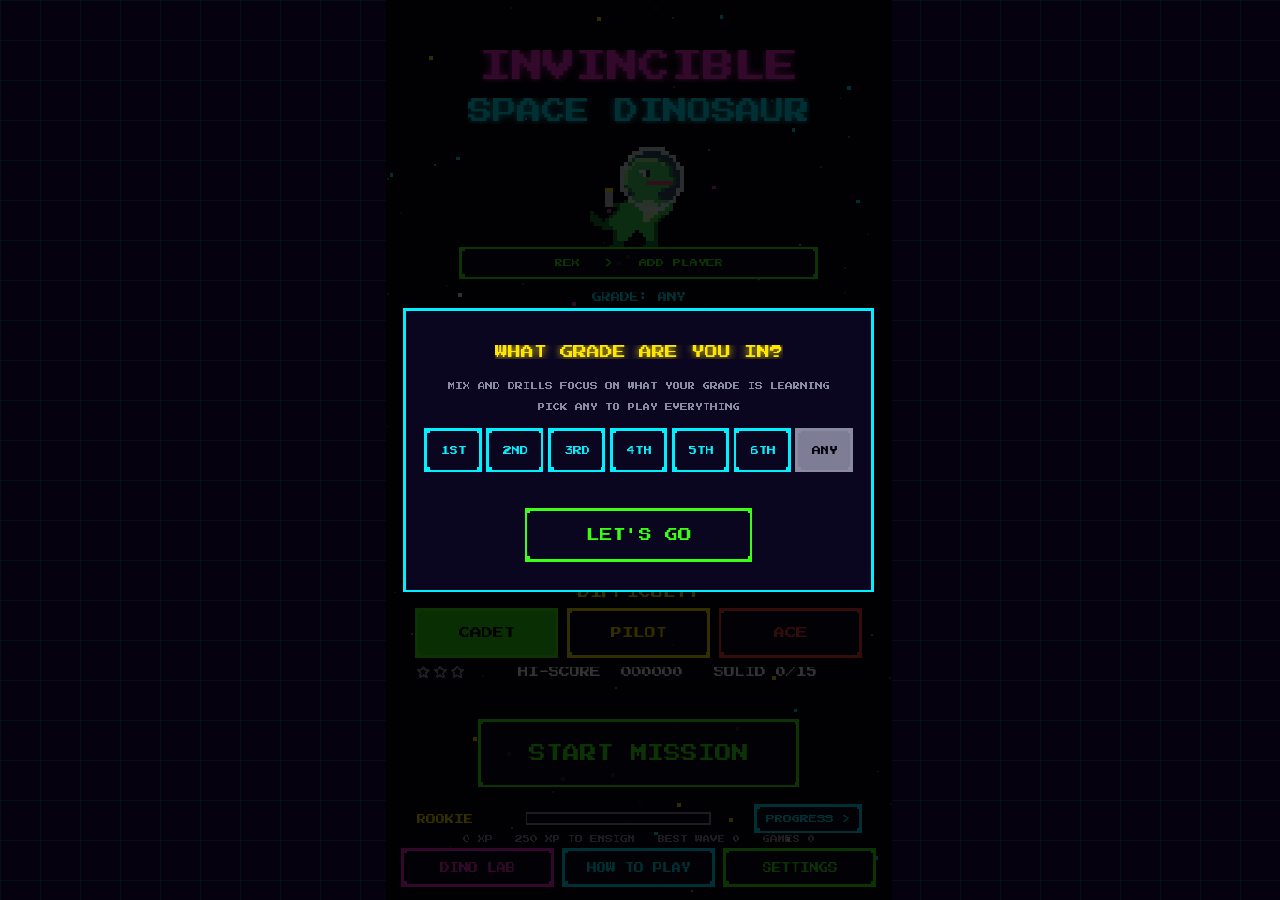
==== play/index.html @ f8080ab1 "Publish 7861053: first manual publish of the site (later ones come from the Website workflow)" ====
<!doctype html>
<html lang="en">
  <head>
    <meta charset="UTF-8" />
    <meta name="viewport" content="width=device-width, initial-scale=1.0, viewport-fit=cover, user-scalable=no" />
    <meta name="theme-color" content="#05010f" />
    <meta name="apple-mobile-web-app-capable" content="yes" />
    <meta name="apple-mobile-web-app-status-bar-style" content="black-translucent" />
    <meta name="description" content="An 80s arcade-style math game. You are the Invincible Space Dinosaur. Shoot the attackers that equal the target!" />
    <title>Invincible Space Dinosaur</title>
    <script type="module" crossorigin src="./assets/index-DR6SUP9c.js"></script>
    <link rel="stylesheet" crossorigin href="./assets/index-HtUBLWf1.css">
  </head>
  <body>
    <div id="game"></div>
  </body>
</html>
---- play/assets/index-HtUBLWf1.css ----
@font-face{font-family:"Press Start 2P";font-style:normal;font-display:swap;font-weight:400;src:url(./press-start-2p-cyrillic-ext-400-normal-CIYZrvmP.woff2) format("woff2"),url(./press-start-2p-cyrillic-ext-400-normal-B5Ckvkit.woff) format("woff");unicode-range:U+0460-052F,U+1C80-1C8A,U+20B4,U+2DE0-2DFF,U+A640-A69F,U+FE2E-FE2F}@font-face{font-family:"Press Start 2P";font-style:normal;font-display:swap;font-weight:400;src:url(./press-start-2p-cyrillic-400-normal-DBn7fddJ.woff2) format("woff2"),url(./press-start-2p-cyrillic-400-normal-CbE56R3Y.woff) format("woff");unicode-range:U+0301,U+0400-045F,U+0490-0491,U+04B0-04B1,U+2116}@font-face{font-family:"Press Start 2P";font-style:normal;font-display:swap;font-weight:400;src:url(./press-start-2p-greek-400-normal-DQfalijU.woff2) format("woff2"),url(./press-start-2p-greek-400-normal-BR_lG5n9.woff) format("woff");unicode-range:U+0370-0377,U+037A-037F,U+0384-038A,U+038C,U+038E-03A1,U+03A3-03FF}@font-face{font-family:"Press Start 2P";font-style:normal;font-display:swap;font-weight:400;src:url(./press-start-2p-latin-ext-400-normal-DpfYvR5A.woff2) format("woff2"),url(./press-start-2p-latin-ext-400-normal-DBgyq7ky.woff) format("woff");unicode-range:U+0100-02BA,U+02BD-02C5,U+02C7-02CC,U+02CE-02D7,U+02DD-02FF,U+0304,U+0308,U+0329,U+1D00-1DBF,U+1E00-1E9F,U+1EF2-1EFF,U+2020,U+20A0-20AB,U+20AD-20C0,U+2113,U+2C60-2C7F,U+A720-A7FF}@font-face{font-family:"Press Start 2P";font-style:normal;font-display:swap;font-weight:400;src:url(./press-start-2p-latin-400-normal-_wFEWmAB.woff2) format("woff2"),url(./press-start-2p-latin-400-normal-KLytu4cr.woff) format("woff");unicode-range:U+0000-00FF,U+0131,U+0152-0153,U+02BB-02BC,U+02C6,U+02DA,U+02DC,U+0304,U+0308,U+0329,U+2000-206F,U+20AC,U+2122,U+2191,U+2193,U+2212,U+2215,U+FEFF,U+FFFD}:root{--sat: env(safe-area-inset-top, 0px);--sab: env(safe-area-inset-bottom, 0px)}html,body{margin:0;padding:0;height:100%;background:#05010f;overflow:hidden;touch-action:none;-webkit-user-select:none;user-select:none;-webkit-touch-callout:none;overscroll-behavior:none}body{background-color:#05010f;background-image:linear-gradient(rgba(0,240,255,.05) 1px,transparent 1px),linear-gradient(90deg,rgba(0,240,255,.05) 1px,transparent 1px);background-size:40px 40px}#game{width:100%;height:100%}#game canvas{display:block;image-rendering:pixelated;image-rendering:crisp-edges}
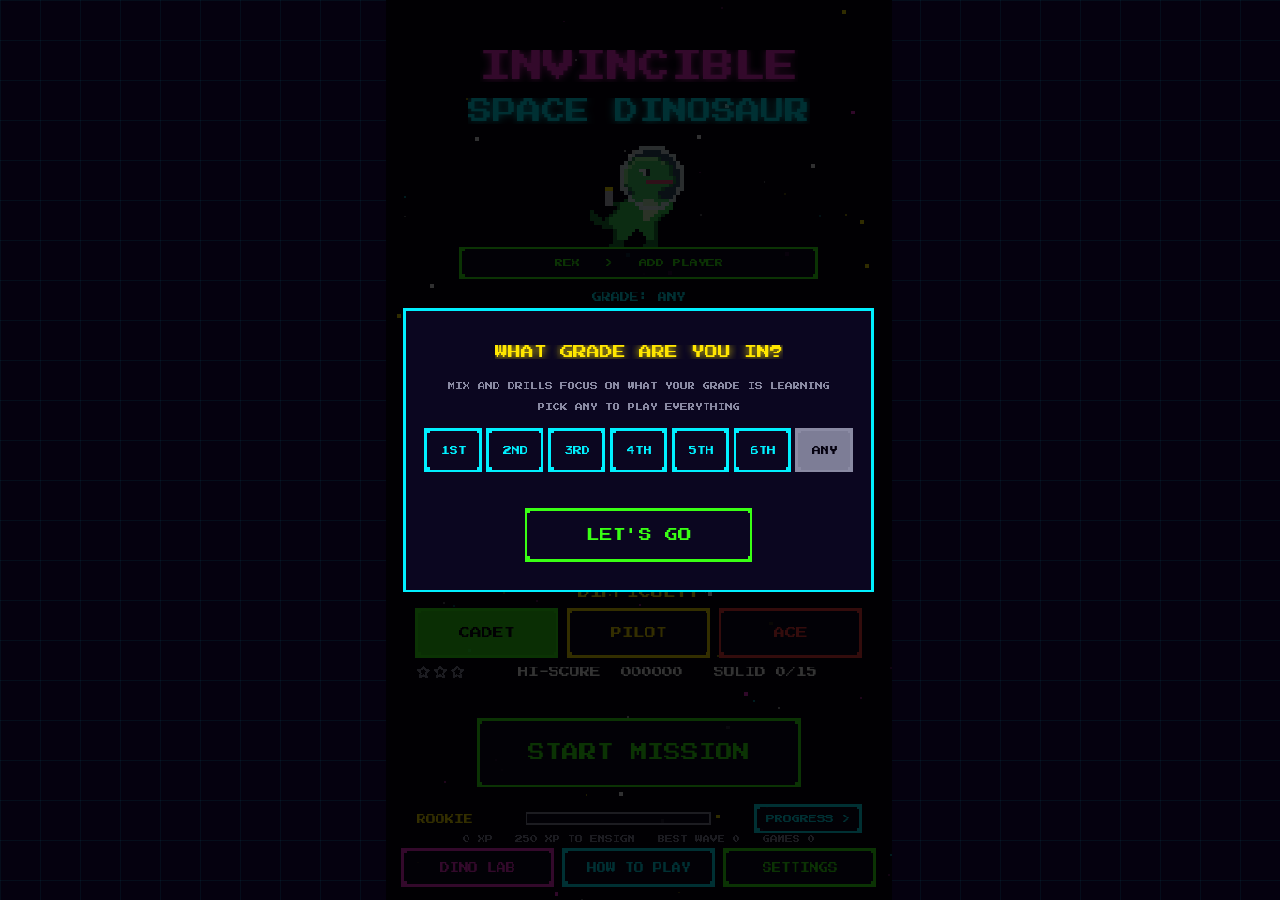
==== commit 80ece47c: "Publish 6202445fb991ab89d25122a731ff0fe8165b9536: Merge pull request #6 from fedhat/store Store read" ====
--- a/play/index.html
+++ b/play/index.html
@@ -8,7 +8,7 @@
     <meta name="apple-mobile-web-app-status-bar-style" content="black-translucent" />
     <meta name="description" content="An 80s arcade-style math game. You are the Invincible Space Dinosaur. Shoot the attackers that equal the target!" />
     <title>Invincible Space Dinosaur</title>
-    <script type="module" crossorigin src="./assets/index-DR6SUP9c.js"></script>
+    <script type="module" crossorigin src="./assets/index-DmnAq3QI.js"></script>
     <link rel="stylesheet" crossorigin href="./assets/index-HtUBLWf1.css">
   </head>
   <body>
